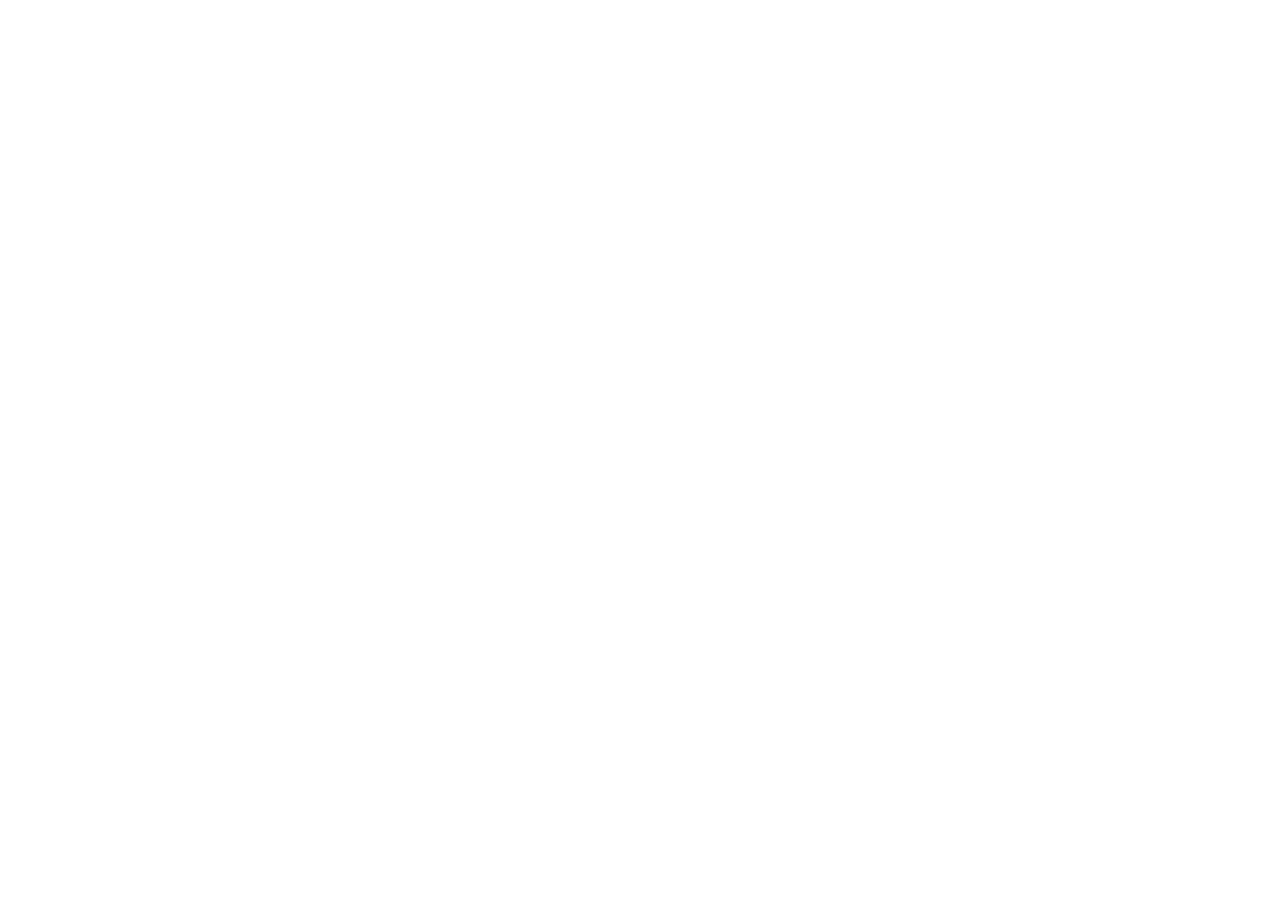
==== contact.html @ e5303077 "page contact" ====
<!DOCTYPE html>
<html lang="en">
<head>
    <meta charset="UTF-8">
    <meta http-equiv="X-UA-Compatible" content="IE=edge">
    <meta name="viewport" content="width=device-width, initial-scale=1.0">
    <title>PizzaNet</title>
    <link rel="shortcut icon" href="assets/images/pizza1.jpg" type="image/x-icon"/>
    <link rel="stylesheet" href="style.css">
</head>
<body>
    
</body>
</html>
---- style.css ----
@import url('https://fonts.googleapis.com/css2?family=Arizonia&family=Roboto:ital,wght@0,100;0,300;0,400;0,500;0,700;0,900;1,100;1,300;1,400;1,500;1,700;1,900&display=swap');
@import url('https://fonts.googleapis.com/css2?family=Roboto:ital,wght@0,100;0,300;0,400;0,500;0,700;0,900;1,100;1,300;1,400;1,500;1,700;1,900&display=swap');
*{
    font-family: 'Roboto', sans-serif;
   
}
header{
    display: flex;
    justify-content: space-between;
}
body{
    margin: auto;
}
a{
    text-decoration: none;
    color: #fff;
}
ul{
    list-style-type: none;
    display: flex;
    margin-top: 25px;
}
li>a{
    align-items: center;
    color: #000;
    font-size: 25px;
    margin-right: 20px;
    transition-duration: .2s;
    border-bottom: 0px solid #630808;
}
li>a:hover{
    color: #630808;
    border-bottom: 5px solid #630808;
    transition-duration: .0.5s;
}
#modenuit img{
    width: 25px;
    margin-left: 7px;
    margin-top: 2px;
    border-radius: 12px;
    
}

#modenuit{
    margin-left: 40px;
}
#logo>img{
    width: 100%;
}
#logo{
    width: 200px;
}
#pancarte{
    background-image: linear-gradient(rgba(0, 0, 0, 0.5), rgba(0, 0, 0, 0.5)),url(assets/images/header_background.png) ;
    background-size: cover;
    background-position: center;
    background-repeat: no-repeat;
    height: 600px;
    /* padding: 30em; */
    /* filter: brightness(0.6); */
}

#pancarte-texte{
    position: absolute;
    top: 240px;
    left: 100px;

}
#pancarte-texte >h1{
    color: #ffff;
    font-size: 190px;
    margin: 0;
}
#pancarte-texte > p{
    font-size: 30px;
    color: #ffff;
}
.button{
    background-color: #630808;
    font-size: 18px;
    border-radius: 20px;
    padding: 10px;
    padding-left: 16px;
    border: 1px solid #630808;
}
section{
    margin-top: 2em;
    margin-bottom: 2.5em;
}
section>p,h1{
    text-align: center;
}
section>h1{
    font-family: 'Arizonia', cursive;
    color: #630808;
    font-size: 50px;
    margin: 0;
}
.carte>h3{
    font-family: 'Arizonia', cursive;
    font-size: 40px;
    font-weight: 100;
}
section>p{
    font-weight: 600;
    margin-bottom: 50px;
}
#menu{
    display: flex;
    justify-content: space-around;
}
.carte>img{
    width: 290px;
}
.carte{
    text-align: center;
    border: 2px solid #630808;
    border-radius: 30px;
    width: 320px;
    padding: 20px;
}
.prix{
    background-color: #630808;
    color: #ffff;
    border-radius: 50%;
    position: absolute;
    width: 90px;
    height: 90px;
    top: 840px;
    margin-left: 280px;
}
span{
    font-size: 22px;
    font-weight: bold;
    text-align: center;
}
.fr{
    font-size: 13px;
    padding-left: 20px;
    position: absolute;
    top: 19px;
    left: 19px;
}
.pr{
    position: absolute;
    top: 40px;
    left: 12px;
}
footer{
    background-color: #630808;

}
#foot{
    display: flex;
    padding: 50px;
    justify-content: space-between;
}
#formulaire{
    display:flex;
    flex-direction: column;
}
textarea{
    background-color: #630808;
    border-radius: 50px;
    border: 2px solid white;
    padding: 0.6em;
    text-indent: 10px;
    margin-bottom: 2em;
}
input{
    background-color: #630808;
    width:150px ;
    border: 2px solid white;
    border-radius: 20px;
    padding: 10px;
    margin-bottom: 30px;
}
#formulaire>button{
    background-color: #ffff;
    border: 1px solid #ffff;
    border-radius: 20px;
    width: 100px;
    color: #630808;
    font-weight: 700;
    padding: 1em;
}
#sociale{
    margin-top: 100px;
}
#logo-foot{
    width: 200px;
}
#lien{
    width: 180px;
    display: inline-block;
}
#lien img{
    width: 40px;
    padding-right: 5px;
   
}
#lien img :hover{
   cursor: pointer;
}
#modenuit{
    width: 100px;
    height: 30px;
    background-color: #000;
    border-radius: 15px;
    margin-top: 30px;
    margin-left: 100px;
}
#modenuit:hover{
    cursor: pointer;
}
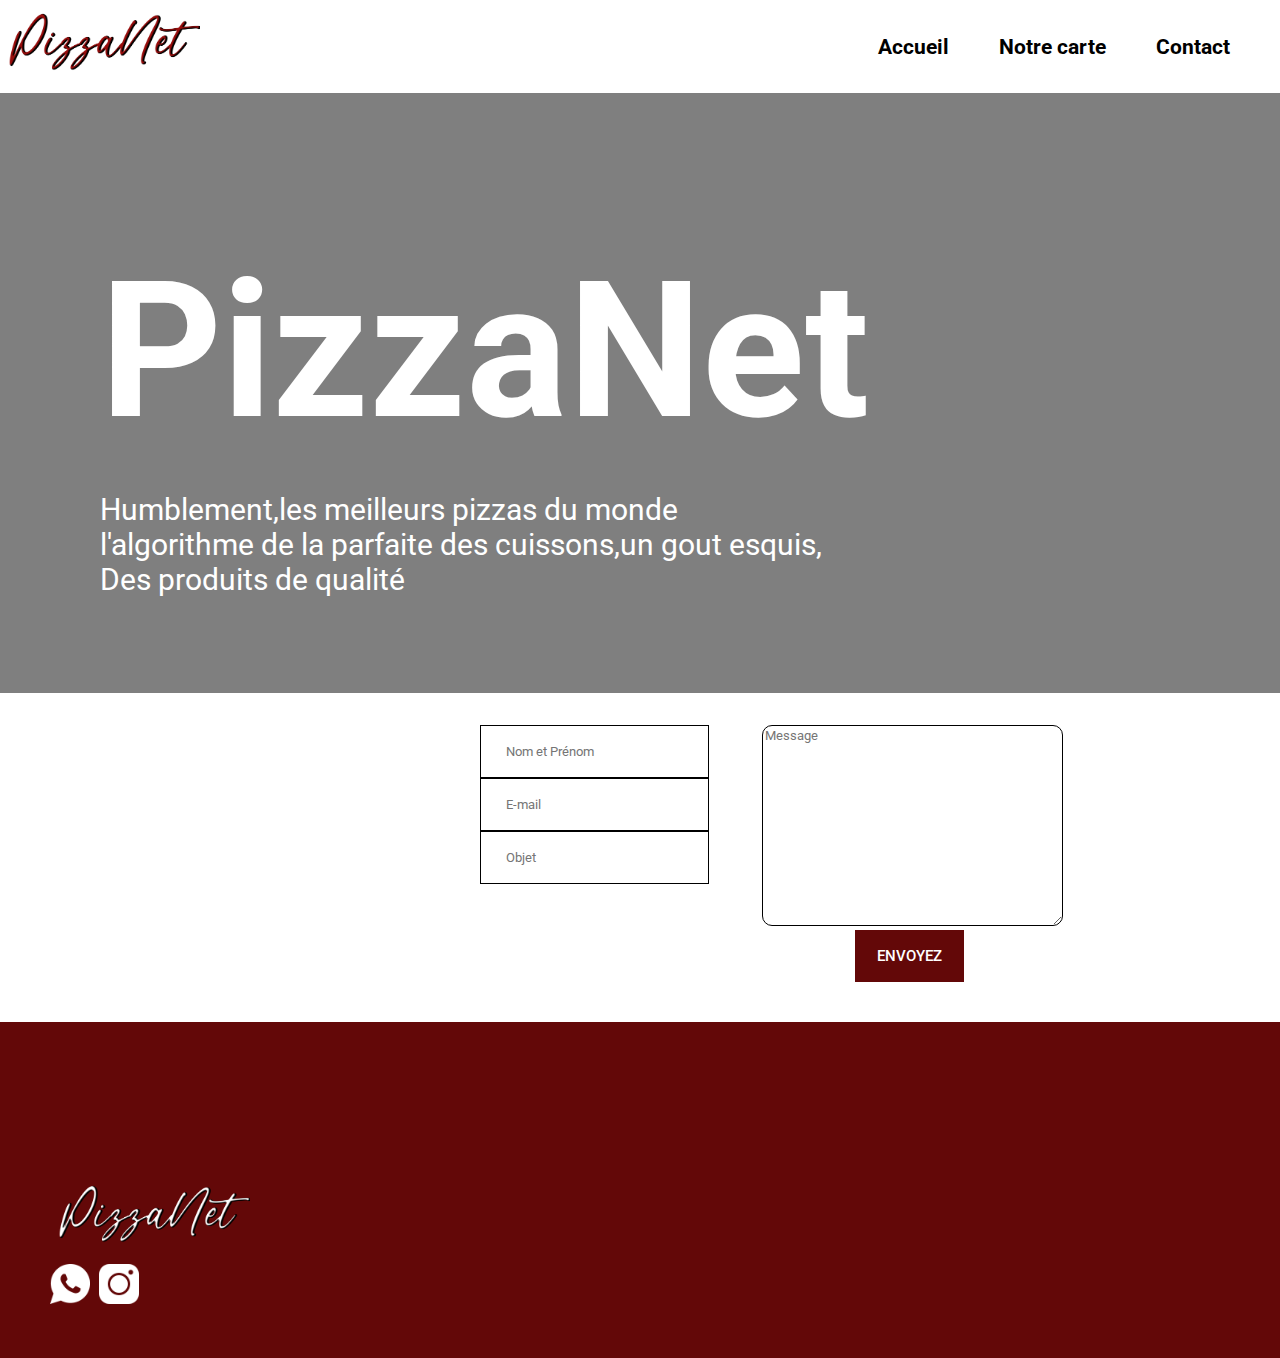
==== commit f0585198: "contact ajouté" ====
--- a/contact.html
+++ b/contact.html
@@ -4,11 +4,69 @@
     <meta charset="UTF-8">
     <meta http-equiv="X-UA-Compatible" content="IE=edge">
     <meta name="viewport" content="width=device-width, initial-scale=1.0">
-    <title>PizzaNet</title>
+    <title>PIZZA/Contact</title>
     <link rel="shortcut icon" href="assets/images/pizza1.jpg" type="image/x-icon"/>
     <link rel="stylesheet" href="style.css">
 </head>
 <body>
-    
+    <div id="main">
+        <header>
+            <! ajout du alt>
+            <div id="logo">
+                <img src="assets/logo.png" alt="logo-pizzanet">
+            </div>
+            <div id="nav">
+                <nav>
+                    <a href=""><h5>Accueil</h5></a>
+                    <a href=""><h5>Notre carte</h5></a>
+                    <a href=""><h5>Contact</h5></a>
+                </nav>
+            </div>
+        </header>
+        <div id="pancarte">
+        </div>
+        <div id="pancarte-texte">
+            <h1>PizzaNet</h1>
+            <p id="description">
+                Humblement,les meilleurs pizzas du monde </br>
+                l'algorithme de la parfaite des cuissons,un
+                gout esquis,</br>Des produits de qualité
+            </p>
+        </div>
+        </div>
+
+
+    <section>
+        <div class="form_contact">
+            <form name="formulaire" action="">
+                <div>
+                    <input type="text" id="nom" placeholder="Nom et Prénom"> <br>
+                    <input type="email" id="email" placeholder="E-mail"> <br>
+                    <input type="text" id="objet" placeholder="Objet">
+                </div>
+                <div id="message">
+                    <textarea name="message" id="" cols="35" rows="13" placeholder="Message"></textarea>
+                </div>
+            </form>
+            <button type="submit" id="button">ENVOYEZ</button>
+        </div>
+    </section>
+
+    <footer>
+        <div id="foot">
+            <div id="sociale">
+                <div id="logo-blanc">
+                    <img src="assets/logo_blanc.png" alt="" id="logo-foot">
+                </div>
+                <div id="lien">
+                    <img src="assets/whatsapp.png" alt="" class="sociale">
+                    <img src="assets/instagram.png" alt="" class="sociale">
+                </div>
+            </div>
+        </div>
+
+    </footer>
+</div>
+<script src="script.js"></script>
 </body>
 </html>--- a/style.css
+++ b/style.css
@@ -2,47 +2,32 @@
 @import url('https://fonts.googleapis.com/css2?family=Roboto:ital,wght@0,100;0,300;0,400;0,500;0,700;0,900;1,100;1,300;1,400;1,500;1,700;1,900&display=swap');
 *{
     font-family: 'Roboto', sans-serif;
-   
-}
-header{
-    display: flex;
-    justify-content: space-between;
+
 }
 body{
     margin: auto;
 }
+header{
+    display: flex;
+    justify-content: space-between;
+}
+
+nav{
+    display: flex;
+}
 a{
     text-decoration: none;
-    color: #fff;
-}
-ul{
-    list-style-type: none;
-    display: flex;
-    margin-top: 25px;
-}
-li>a{
-    align-items: center;
+    color: #ffff;
+}
+nav>a{
+    text-decoration: none;
+    padding-right: 2em;
+    font-size: 25px;
+    align-items: flex-start;
     color: #000;
-    font-size: 25px;
-    margin-right: 20px;
-    transition-duration: .2s;
-    border-bottom: 0px solid #630808;
-}
-li>a:hover{
+}
+nav>a:hover{
     color: #630808;
-    border-bottom: 5px solid #630808;
-    transition-duration: .0.5s;
-}
-#modenuit img{
-    width: 25px;
-    margin-left: 7px;
-    margin-top: 2px;
-    border-radius: 12px;
-    
-}
-
-#modenuit{
-    margin-left: 40px;
 }
 #logo>img{
     width: 100%;
@@ -83,6 +68,14 @@
     padding-left: 16px;
     border: 1px solid #630808;
 }
+.button:hover{
+    transition: all 0.5s ease 0s;
+    background-color: #630808;
+    font-size: 19px;
+    border-radius: 20px;
+    padding: 12px;
+    padding-left: 16px;
+}
 section{
     margin-top: 2em;
     margin-bottom: 2.5em;
@@ -127,7 +120,7 @@
     width: 90px;
     height: 90px;
     top: 840px;
-    margin-left: 280px;
+    margin-left: 290px;
 }
 span{
     font-size: 22px;
@@ -155,34 +148,9 @@
     padding: 50px;
     justify-content: space-between;
 }
-#formulaire{
-    display:flex;
-    flex-direction: column;
-}
-textarea{
-    background-color: #630808;
-    border-radius: 50px;
-    border: 2px solid white;
-    padding: 0.6em;
-    text-indent: 10px;
-    margin-bottom: 2em;
-}
-input{
-    background-color: #630808;
-    width:150px ;
-    border: 2px solid white;
-    border-radius: 20px;
-    padding: 10px;
-    margin-bottom: 30px;
-}
-#formulaire>button{
-    background-color: #ffff;
-    border: 1px solid #ffff;
-    border-radius: 20px;
-    width: 100px;
-    color: #630808;
-    font-weight: 700;
-    padding: 1em;
+#p-contact{
+    padding: 15px;
+    font-size: 17px;
 }
 #sociale{
     margin-top: 100px;
@@ -190,26 +158,53 @@
 #logo-foot{
     width: 200px;
 }
-#lien{
-    width: 180px;
-    display: inline-block;
-}
 #lien img{
     width: 40px;
-    padding-right: 5px;
-   
-}
-#lien img :hover{
-   cursor: pointer;
-}
-#modenuit{
-    width: 100px;
-    height: 30px;
-    background-color: #000;
-    border-radius: 15px;
-    margin-top: 30px;
-    margin-left: 100px;
-}
-#modenuit:hover{
+    margin-right: 5px;
+}
+                                        /* Page contact */
+
+
+
+
+form{
+    display: flex;
+    margin-left: 30em;
+}
+#nom{
+    background-color: white;
+    border: 1px solid black;
+    padding: 18px 25px;
+}
+#email{
+    background-color: white;
+    border: 1px solid black;
+    padding: 18px 25px;
+}
+#objet{
+    background-color: white;
+    border: 1px solid black;
+    padding: 18px 25px;
+}
+textarea{
+    background-color: white;
+    border: 1px solid black;
+    border-radius: 10px;
+    margin-left: 4em;
+}
+#button{
+    background-color: #630808;
+    color: white;
+    border: 0;
+    padding: 15px 20px 15px 20px;
+    margin-left: 57em;
     cursor: pointer;
-}
+    border: 2px #630808 solid;
+    font-size: 15px;
+    font-weight: 500;
+}
+#button:hover{
+    transition: all 0.5s;
+    background-color: white;
+    color: #630808;
+}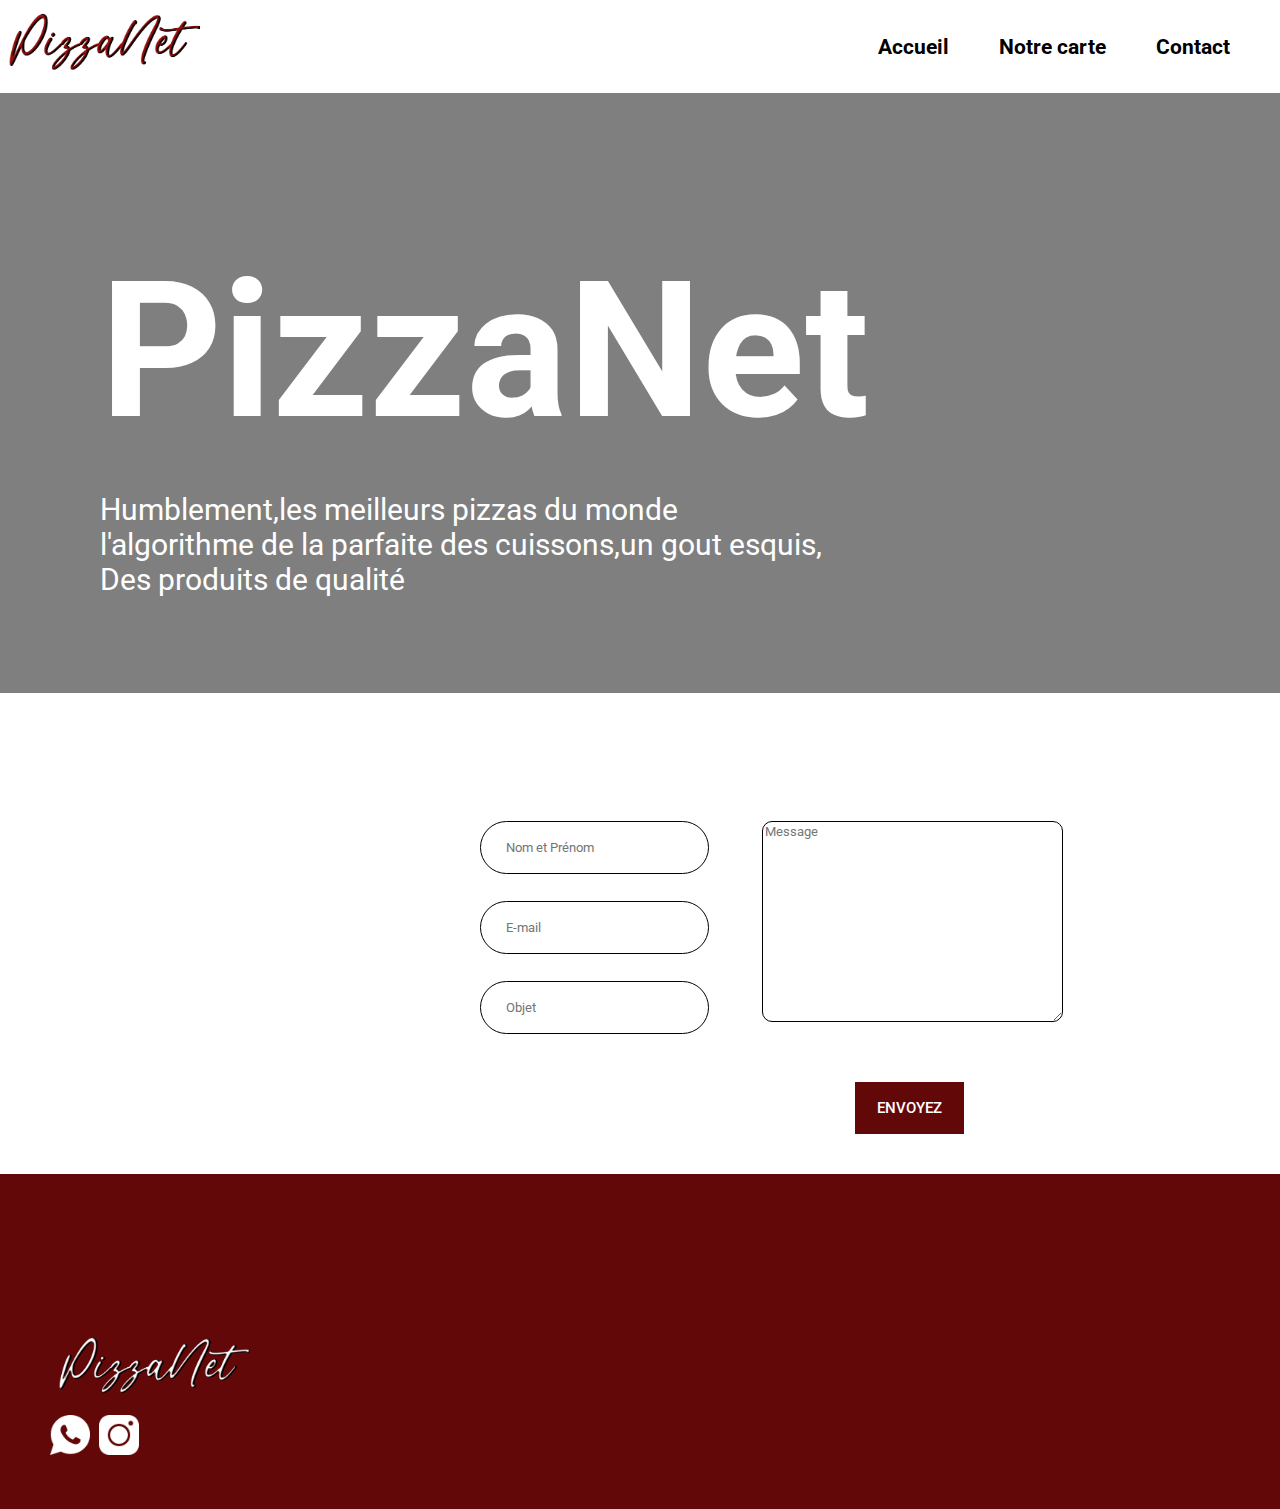
==== commit d760a431: "ajout du lien vers la page form" ====
--- a/contact.html
+++ b/contact.html
@@ -17,9 +17,9 @@
             </div>
             <div id="nav">
                 <nav>
-                    <a href=""><h5>Accueil</h5></a>
+                    <a href="index.html"><h5>Accueil</h5></a>
                     <a href=""><h5>Notre carte</h5></a>
-                    <a href=""><h5>Contact</h5></a>
+                    <a href="contact.html"><h5>Contact</h5></a>
                 </nav>
             </div>
         </header>
--- a/style.css
+++ b/style.css
@@ -158,6 +158,9 @@
 #logo-foot{
     width: 200px;
 }
+#p-contact{
+    cursor: pointer;
+}
 #lien img{
     width: 40px;
     margin-right: 5px;
@@ -168,22 +171,29 @@
 
 
 form{
+    margin-top: 8em;
+    margin-bottom: 3em;
     display: flex;
     margin-left: 30em;
 }
 #nom{
     background-color: white;
     border: 1px solid black;
+    border-radius: 30px;
     padding: 18px 25px;
 }
 #email{
     background-color: white;
     border: 1px solid black;
+    border-radius: 30px;
     padding: 18px 25px;
+    margin-top: 2em;
+    margin-bottom: 2em;
 }
 #objet{
     background-color: white;
     border: 1px solid black;
+    border-radius: 30px;
     padding: 18px 25px;
 }
 textarea{
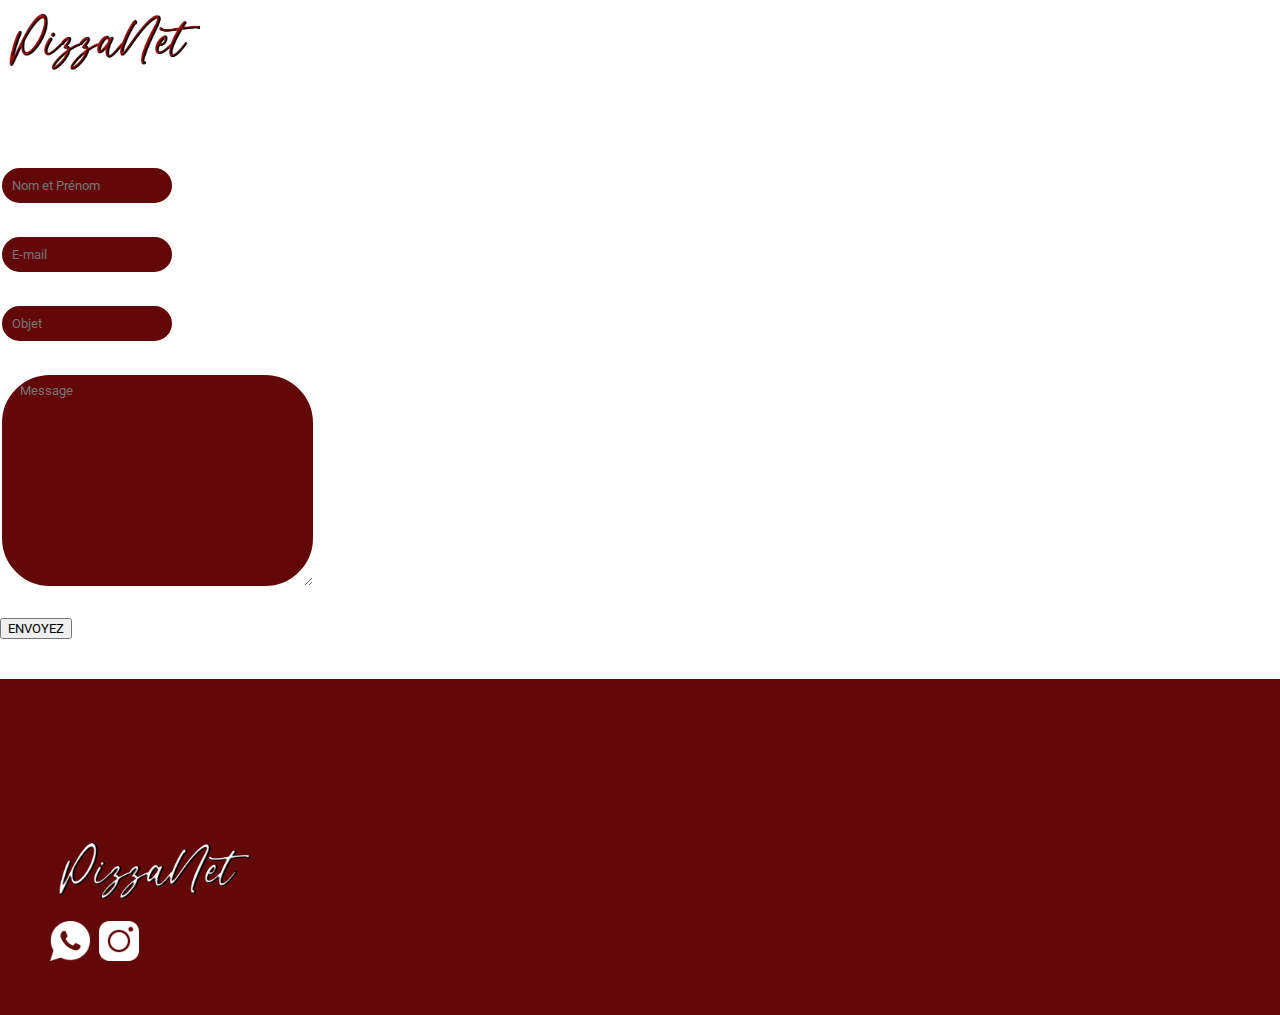
==== commit 11c1575e: "quelques modifications" ====
--- a/contact.html
+++ b/contact.html
@@ -23,17 +23,7 @@
                 </nav>
             </div>
         </header>
-        <div id="pancarte">
-        </div>
-        <div id="pancarte-texte">
-            <h1>PizzaNet</h1>
-            <p id="description">
-                Humblement,les meilleurs pizzas du monde </br>
-                l'algorithme de la parfaite des cuissons,un
-                gout esquis,</br>Des produits de qualité
-            </p>
-        </div>
-        </div>
+       
 
 
     <section>
--- a/style.css
+++ b/style.css
@@ -2,32 +2,47 @@
 @import url('https://fonts.googleapis.com/css2?family=Roboto:ital,wght@0,100;0,300;0,400;0,500;0,700;0,900;1,100;1,300;1,400;1,500;1,700;1,900&display=swap');
 *{
     font-family: 'Roboto', sans-serif;
-
+   
+}
+header{
+    display: flex;
+    justify-content: space-between;
 }
 body{
     margin: auto;
 }
-header{
-    display: flex;
-    justify-content: space-between;
-}
-
-nav{
-    display: flex;
-}
 a{
     text-decoration: none;
-    color: #ffff;
-}
-nav>a{
-    text-decoration: none;
-    padding-right: 2em;
+    color: #fff;
+}
+ul{
+    list-style-type: none;
+    display: flex;
+    margin-top: 25px;
+}
+li>a{
+    align-items: center;
+    color: #000;
     font-size: 25px;
-    align-items: flex-start;
-    color: #000;
-}
-nav>a:hover{
+    margin-right: 20px;
+    border-bottom: 0px solid #630808;
+}
+li>a:hover{
     color: #630808;
+    border-bottom: 5px solid #630808;
+    transition-duration: .0.5s;
+    transition-duration: .2s;
+}
+#modenuit img{
+    width: 25px;
+    margin-left: 7px;
+    margin-top: 2px;
+    border-radius: 12px;
+    
+}
+
+#modenuit{
+    margin-left: 40px;
 }
 #logo>img{
     width: 100%;
@@ -68,14 +83,6 @@
     padding-left: 16px;
     border: 1px solid #630808;
 }
-.button:hover{
-    transition: all 0.5s ease 0s;
-    background-color: #630808;
-    font-size: 19px;
-    border-radius: 20px;
-    padding: 12px;
-    padding-left: 16px;
-}
 section{
     margin-top: 2em;
     margin-bottom: 2.5em;
@@ -120,7 +127,7 @@
     width: 90px;
     height: 90px;
     top: 840px;
-    margin-left: 290px;
+    margin-left: 280px;
 }
 span{
     font-size: 22px;
@@ -148,9 +155,34 @@
     padding: 50px;
     justify-content: space-between;
 }
-#p-contact{
-    padding: 15px;
-    font-size: 17px;
+#formulaire{
+    display:flex;
+    flex-direction: column;
+}
+textarea{
+    background-color: #630808;
+    border-radius: 50px;
+    border: 2px solid white;
+    padding: 0.6em;
+    text-indent: 10px;
+    margin-bottom: 2em;
+}
+input{
+    background-color: #630808;
+    width:150px ;
+    border: 2px solid white;
+    border-radius: 20px;
+    padding: 10px;
+    margin-bottom: 30px;
+}
+#formulaire>button{
+    background-color: #ffff;
+    border: 1px solid #ffff;
+    border-radius: 20px;
+    width: 100px;
+    color: #630808;
+    font-weight: 700;
+    padding: 1em;
 }
 #sociale{
     margin-top: 100px;
@@ -158,63 +190,26 @@
 #logo-foot{
     width: 200px;
 }
-#p-contact{
-    cursor: pointer;
+#lien{
+    width: 180px;
+    display: inline-block;
 }
 #lien img{
     width: 40px;
-    margin-right: 5px;
-}
-                                        /* Page contact */
-
-
-
-
-form{
-    margin-top: 8em;
-    margin-bottom: 3em;
-    display: flex;
-    margin-left: 30em;
-}
-#nom{
-    background-color: white;
-    border: 1px solid black;
-    border-radius: 30px;
-    padding: 18px 25px;
-}
-#email{
-    background-color: white;
-    border: 1px solid black;
-    border-radius: 30px;
-    padding: 18px 25px;
-    margin-top: 2em;
-    margin-bottom: 2em;
-}
-#objet{
-    background-color: white;
-    border: 1px solid black;
-    border-radius: 30px;
-    padding: 18px 25px;
-}
-textarea{
-    background-color: white;
-    border: 1px solid black;
-    border-radius: 10px;
-    margin-left: 4em;
-}
-#button{
-    background-color: #630808;
-    color: white;
-    border: 0;
-    padding: 15px 20px 15px 20px;
-    margin-left: 57em;
+    padding-right: 5px;
+   
+}
+#lien img :hover{
+   cursor: pointer;
+}
+#modenuit{
+    width: 100px;
+    height: 30px;
+    background-color: #000;
+    border-radius: 15px;
+    margin-top: 30px;
+    margin-left: 100px;
+}
+#modenuit:hover{
     cursor: pointer;
-    border: 2px #630808 solid;
-    font-size: 15px;
-    font-weight: 500;
-}
-#button:hover{
-    transition: all 0.5s;
-    background-color: white;
-    color: #630808;
-}+}
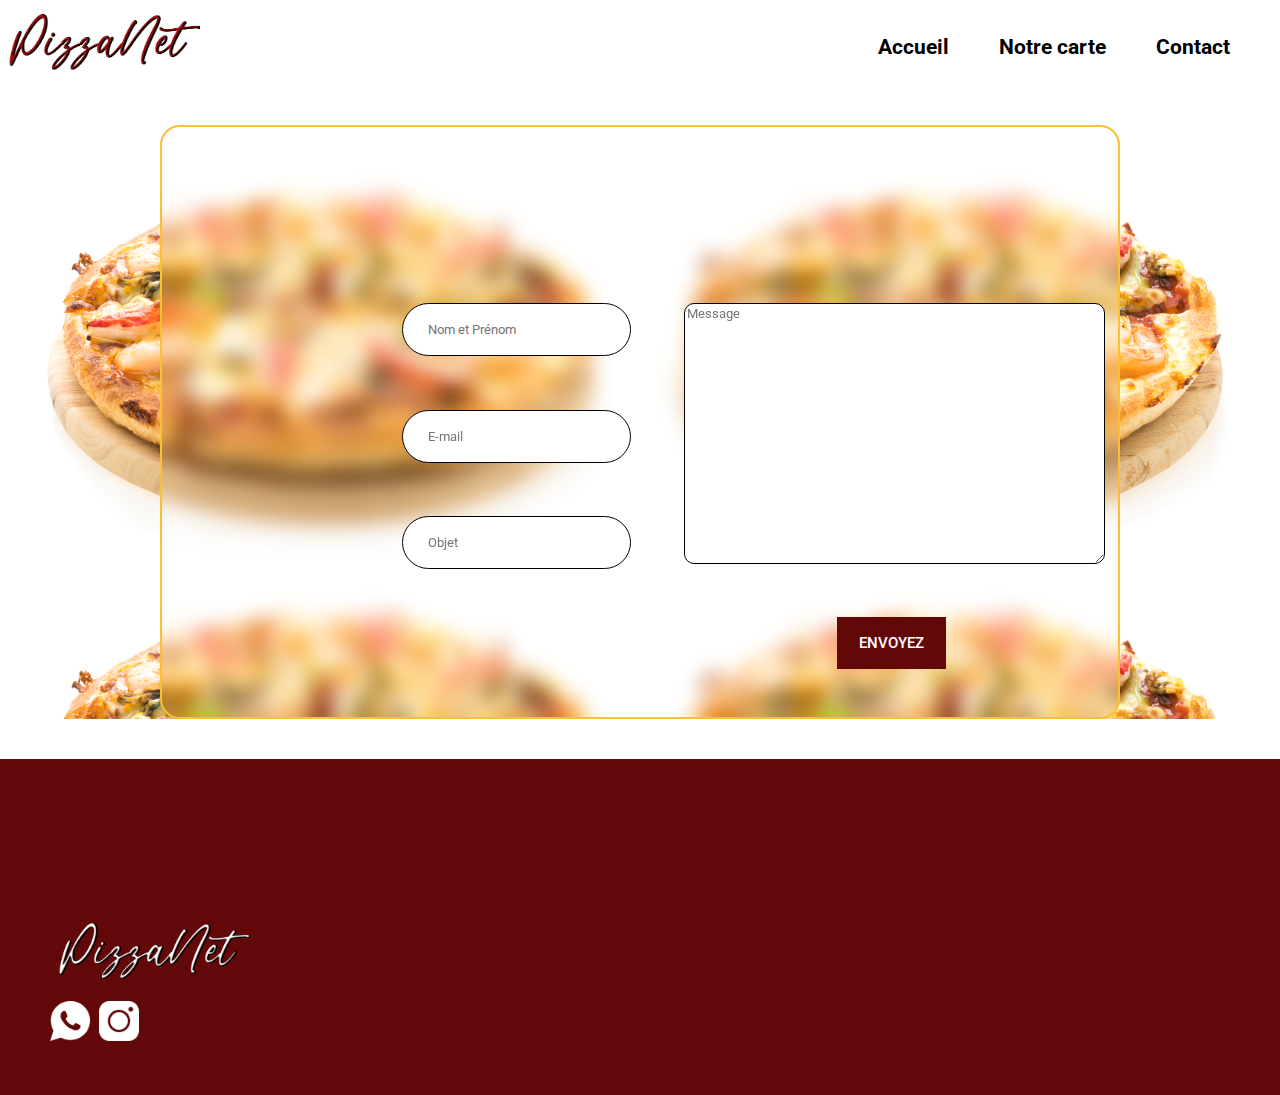
==== commit 2d07c10d: "kelke modifs" ====
--- a/contact.html
+++ b/contact.html
@@ -26,7 +26,7 @@
        
 
 
-    <section>
+    <section class="contact">
         <div class="form_contact">
             <form name="formulaire" action="">
                 <div>
@@ -35,7 +35,7 @@
                     <input type="text" id="objet" placeholder="Objet">
                 </div>
                 <div id="message">
-                    <textarea name="message" id="" cols="35" rows="13" placeholder="Message"></textarea>
+                    <textarea name="message" id="" cols="50" rows="17" placeholder="Message"></textarea>
                 </div>
             </form>
             <button type="submit" id="button">ENVOYEZ</button>
--- a/style.css
+++ b/style.css
@@ -2,47 +2,32 @@
 @import url('https://fonts.googleapis.com/css2?family=Roboto:ital,wght@0,100;0,300;0,400;0,500;0,700;0,900;1,100;1,300;1,400;1,500;1,700;1,900&display=swap');
 *{
     font-family: 'Roboto', sans-serif;
-   
-}
-header{
-    display: flex;
-    justify-content: space-between;
+
 }
 body{
     margin: auto;
 }
+header{
+    display: flex;
+    justify-content: space-between;
+}
+
+nav{
+    display: flex;
+}
 a{
     text-decoration: none;
-    color: #fff;
-}
-ul{
-    list-style-type: none;
-    display: flex;
-    margin-top: 25px;
-}
-li>a{
-    align-items: center;
+    color: #ffff;
+}
+nav>a{
+    text-decoration: none;
+    padding-right: 2em;
+    font-size: 25px;
+    align-items: flex-start;
     color: #000;
-    font-size: 25px;
-    margin-right: 20px;
-    border-bottom: 0px solid #630808;
-}
-li>a:hover{
+}
+nav>a:hover{
     color: #630808;
-    border-bottom: 5px solid #630808;
-    transition-duration: .0.5s;
-    transition-duration: .2s;
-}
-#modenuit img{
-    width: 25px;
-    margin-left: 7px;
-    margin-top: 2px;
-    border-radius: 12px;
-    
-}
-
-#modenuit{
-    margin-left: 40px;
 }
 #logo>img{
     width: 100%;
@@ -83,6 +68,10 @@
     padding-left: 16px;
     border: 1px solid #630808;
 }
+.button:hover{
+    transition: all 1s ease 0s;
+    transform: rotate(720deg);
+}
 section{
     margin-top: 2em;
     margin-bottom: 2.5em;
@@ -127,7 +116,11 @@
     width: 90px;
     height: 90px;
     top: 840px;
-    margin-left: 280px;
+    margin-left: 290px;
+}
+.prix:hover{
+    transition: 0.5s;
+    transform: scale(0.5em, 0);
 }
 span{
     font-size: 22px;
@@ -155,34 +148,9 @@
     padding: 50px;
     justify-content: space-between;
 }
-#formulaire{
-    display:flex;
-    flex-direction: column;
-}
-textarea{
-    background-color: #630808;
-    border-radius: 50px;
-    border: 2px solid white;
-    padding: 0.6em;
-    text-indent: 10px;
-    margin-bottom: 2em;
-}
-input{
-    background-color: #630808;
-    width:150px ;
-    border: 2px solid white;
-    border-radius: 20px;
-    padding: 10px;
-    margin-bottom: 30px;
-}
-#formulaire>button{
-    background-color: #ffff;
-    border: 1px solid #ffff;
-    border-radius: 20px;
-    width: 100px;
-    color: #630808;
-    font-weight: 700;
-    padding: 1em;
+#p-contact{
+    padding: 15px;
+    font-size: 17px;
 }
 #sociale{
     margin-top: 100px;
@@ -190,26 +158,76 @@
 #logo-foot{
     width: 200px;
 }
-#lien{
-    width: 180px;
-    display: inline-block;
+#p-contact{
+    cursor: pointer;
 }
 #lien img{
     width: 40px;
-    padding-right: 5px;
-   
-}
-#lien img :hover{
-   cursor: pointer;
-}
-#modenuit{
-    width: 100px;
-    height: 30px;
-    background-color: #000;
-    border-radius: 15px;
-    margin-top: 30px;
-    margin-left: 100px;
-}
-#modenuit:hover{
+    margin-right: 5px;
+}
+                                        /* Page contact */
+
+
+section.contact{
+    background-image: url(assets/images/pizza_3.png);
+}
+.form_contact{
+    background: transparent;
+    border: 2px solid #F9BF35;
+    /* justify-content: center;
+    align-items: center; */
+    margin-left: 10em;
+    margin-right: 10em;
+    padding-top: 3em;
+    padding-bottom: 3em;
+    border-radius: 20px;
+    backdrop-filter: blur(10px);
+}
+form{
+    margin-top: 8em;
+    margin-bottom: 3em;
+    display: flex;
+    margin-left: 15em;
+}
+#nom{
+    background-color: white;
+    border: 1px solid black;
+    border-radius: 30px;
+    padding: 18px 25px;
+}
+#email{
+    background-color: white;
+    border: 1px solid black;
+    border-radius: 30px;
+    padding: 18px 25px;
+    margin-top: 4em;
+    margin-bottom: 4em;
+}
+#objet{
+    background-color: white;
+    border: 1px solid black;
+    border-radius: 30px;
+    padding: 18px 25px;
+}
+textarea{
+    background-color: white;
+    border: 1px solid black;
+    border-radius: 10px;
+    margin-left: 4em;
+}
+#button{
+    background-color: #630808;
+    color: white;
+    border: 0;
+    padding: 15px 20px 15px 20px;
+    margin-left: 45em;
     cursor: pointer;
-}
+    border: 2px #630808 solid;
+    font-size: 15px;
+    font-weight: 500;
+}
+#button:hover{
+    transition: all 0.5s;
+    background-color: white;
+    color: #630808;
+}